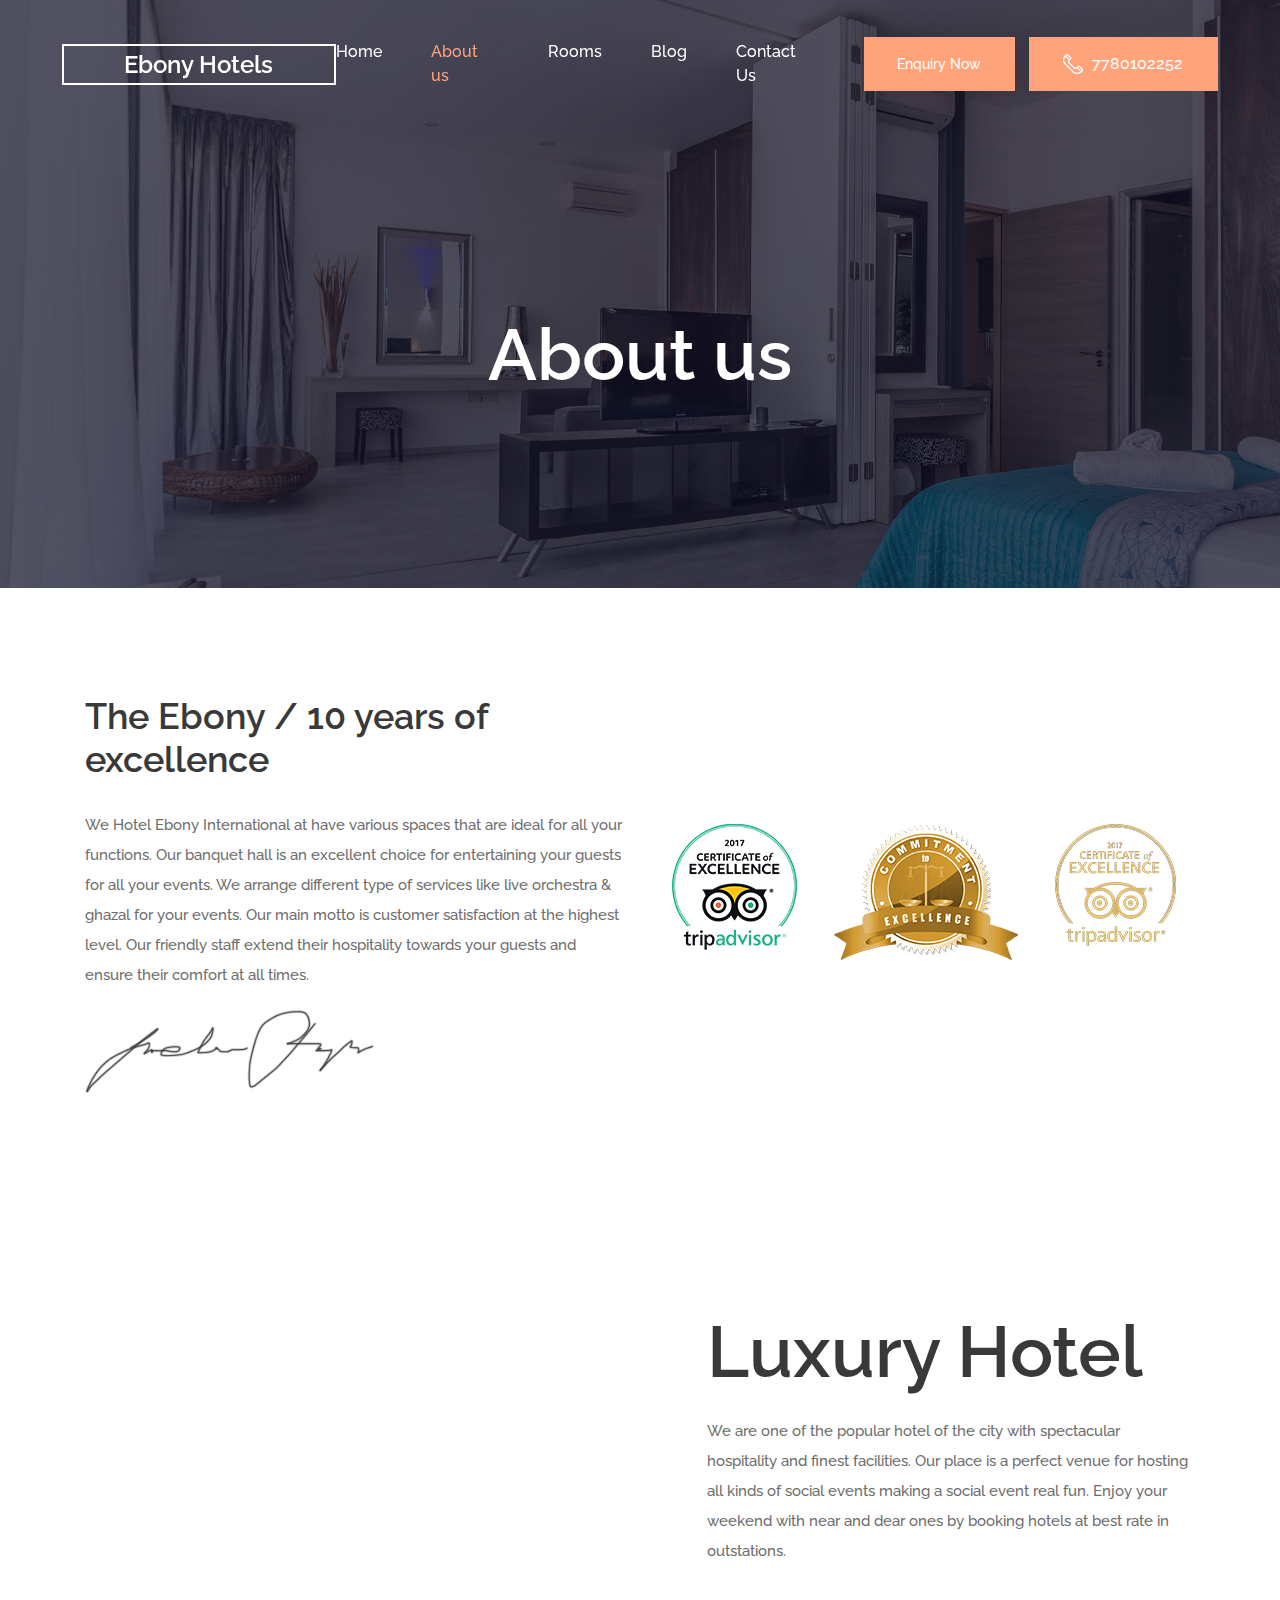
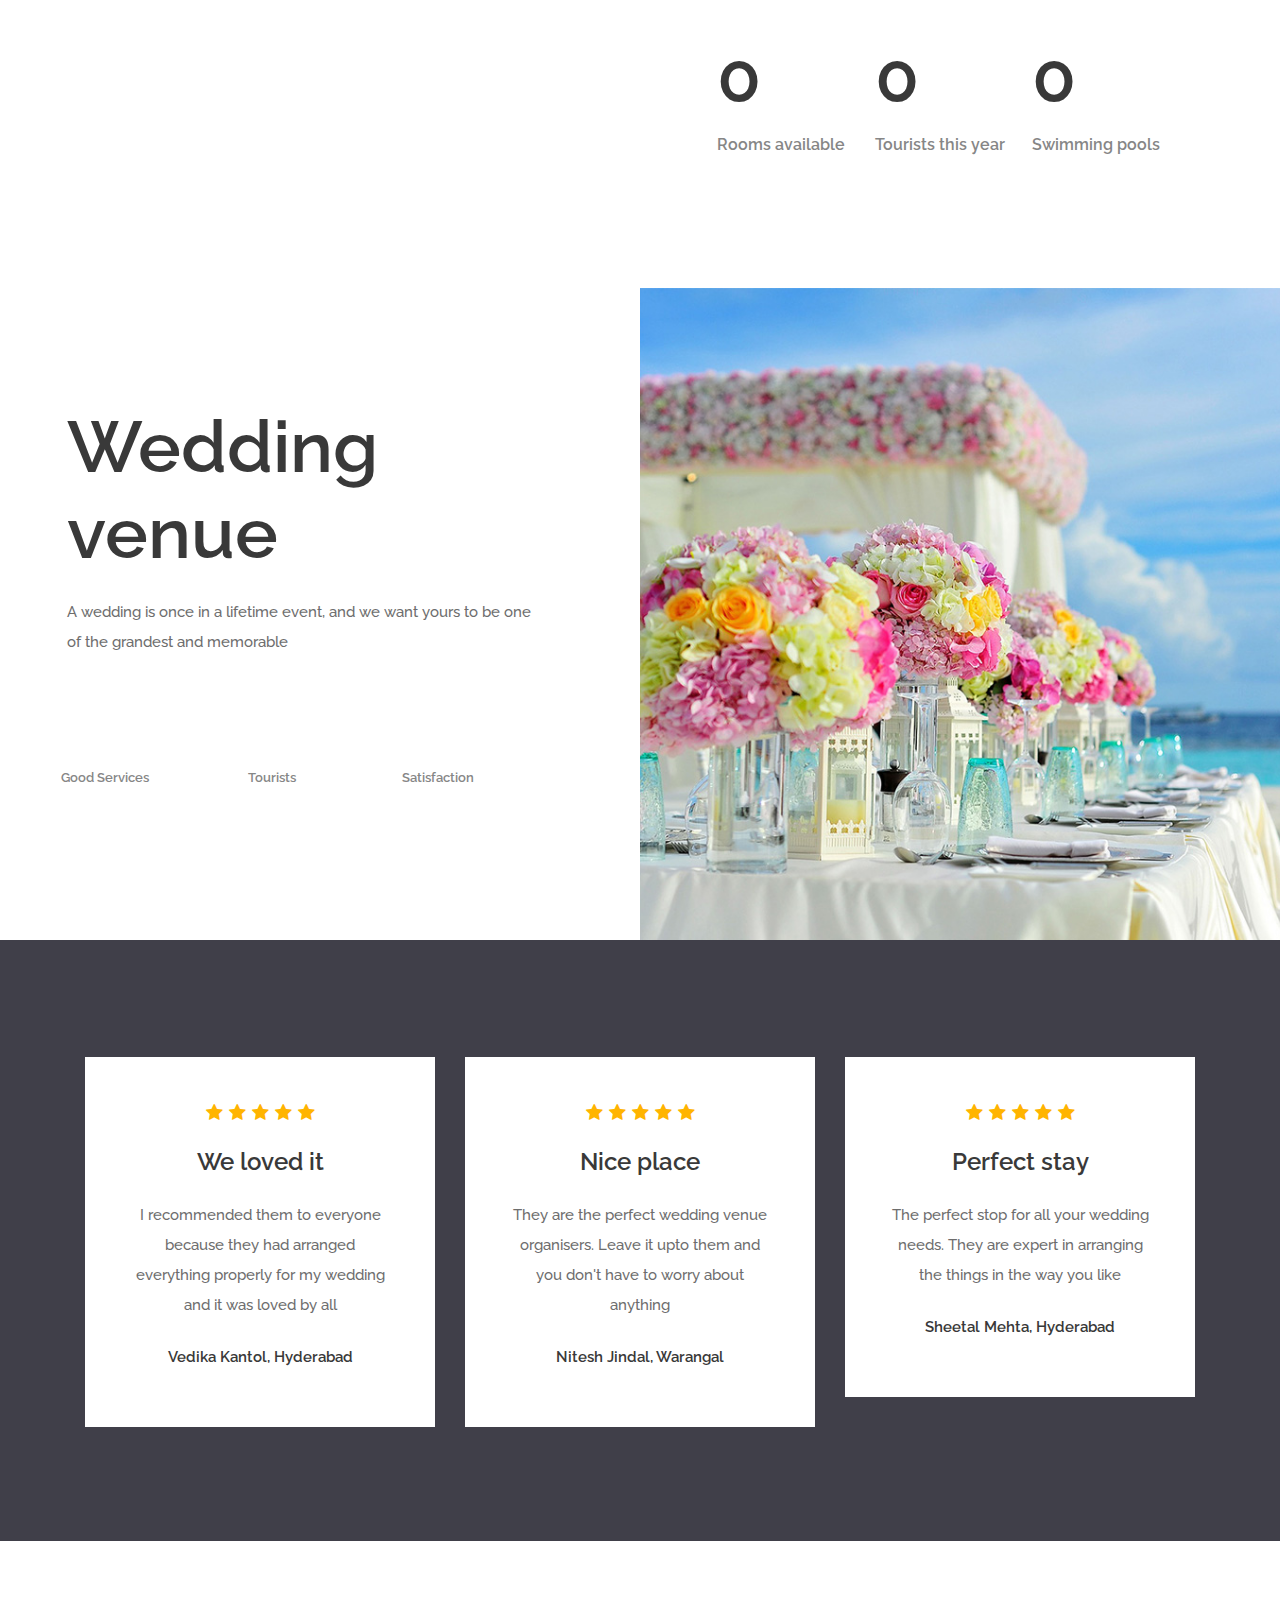
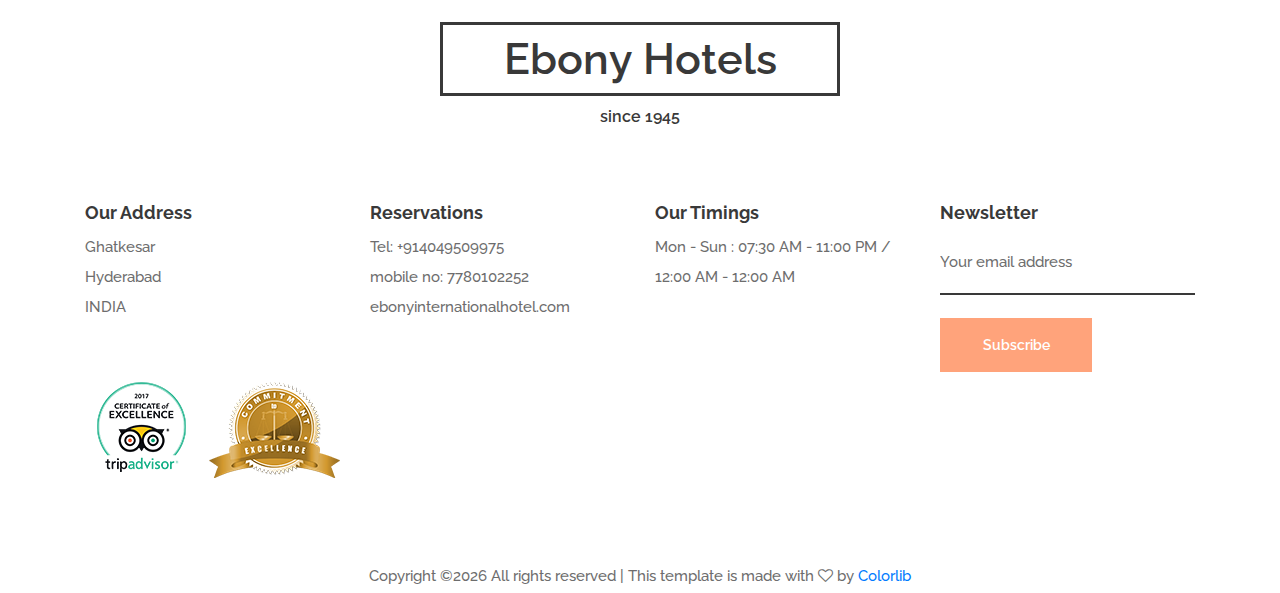
==== about.html @ 1e9c9a89 "updated" ====
<!DOCTYPE html>
<html lang="en">
<head>
<title>About us</title>
<meta charset="utf-8">
<meta http-equiv="X-UA-Compatible" content="IE=edge">
<meta name="description" content="The River template project">
<meta name="viewport" content="width=device-width, initial-scale=1">
<link rel="stylesheet" type="text/css" href="styles/bootstrap-4.1.2/bootstrap.min.css">
<link href="plugins/font-awesome-4.7.0/css/font-awesome.min.css" rel="stylesheet" type="text/css">
<link rel="stylesheet" type="text/css" href="plugins/OwlCarousel2-2.3.4/owl.carousel.css">
<link rel="stylesheet" type="text/css" href="plugins/OwlCarousel2-2.3.4/owl.theme.default.css">
<link rel="stylesheet" type="text/css" href="plugins/OwlCarousel2-2.3.4/animate.css">
<link href="plugins/jquery-datepicker/jquery-ui.css" rel="stylesheet" type="text/css">
<link rel="stylesheet" type="text/css" href="styles/about.css">
<link rel="stylesheet" type="text/css" href="styles/about_responsive.css">
</head>
<body>

<div class="super_container">
	
	<!-- Header -->

	<header class="header">
		<div class="header_content d-flex flex-row align-items-center justify-content-start">
			<div class="logo"><a href="index.html">Ebony Hotels</a></div>
			<div class="ml-auto d-flex flex-row align-items-center justify-content-start">
				<nav class="main_nav">
					<ul class="d-flex flex-row align-items-start justify-content-start">
						<li><a href="index.html">Home</a></li>
						<li class="active"><a href="about.html">About us</a></li>
						<li><a href="rooms.html">Rooms</a></li>
						<li><a href="blog.html">Blog</a></li>
						<li><a href="contact.html">Contact Us</a></li>
					</ul>
				</nav>
				<div class="book_button"><a href="booking.html">Enquiry Now</a></div>
				<div class="header_phone d-flex flex-row align-items-center justify-content-center">
					<img src="images/phone.png" alt="">
					<span>7780102252</span>
				</div>

				<!-- Hamburger Menu -->
				<div class="hamburger"><i class="fa fa-bars" aria-hidden="true"></i></div>
			</div>
		</div>
	</header>

	<!-- Menu -->

	<div class="menu trans_400 d-flex flex-column align-items-end justify-content-start">
		<div class="menu_close"><i class="fa fa-times" aria-hidden="true"></i></div>
		<div class="menu_content">
			<nav class="menu_nav text-right">
				<ul>
					<li><a href="index.html">Home</a></li>
					<li><a href="about.html">About us</a></li>
					<li><a href="rooms.html">Rooms</a></li>
					<li><a href="blog.html">Blog</a></li>
					<li><a href="contact.html">Contact Us</a></li>
				</ul>
			</nav>
		</div>
		<div class="menu_extra">
			<div class="menu_book text-right"><a href="#">Book online</a></div>
			<div class="menu_phone d-flex flex-row align-items-center justify-content-center">
				<img src="images/phone-2.png" alt="">
				<span>0183-12345678</span>
			</div>
		</div>
	</div>

	<!-- Home -->

	<div class="home">
		<div class="background_image" style="background-image:url(images/about.jpg)"></div>
		<div class="home_container">
			<div class="container">
				<div class="row">
					<div class="col">
						<div class="home_content text-center">
							<div class="home_title">About us</div>
							<!--<div class="booking_form_container">
								<form action="#" class="booking_form" id="booking_form">
									<div class="d-flex flex-xl-row flex-column align-items-start justify-content-start">
										<div class="booking_input_container d-flex flex-row align-items-start justify-content-start flex-wrap">
											<div><input type="text" class="datepicker booking_input booking_input_a booking_in" placeholder="Check in" required="required"></div>
											<div><input type="text" class="datepicker booking_input booking_input_a booking_out" placeholder="Check out" required="required"></div>
											<div><input type="number" class="booking_input booking_input_b" placeholder="Children" required="required"></div>
											<div><input type="number" class="booking_input booking_input_b" placeholder="Room" required="required"></div>
										</div>
										<div><button class="booking_button trans_200">Book Now</button></div>
									</div>
								</form>
							</div>-->
						</div>
					</div>
				</div>
			</div>
		</div>
	</div>

	<!-- About -->

	<div class="about">
		<div class="container">
			<div class="row">
				<div class="col-lg-6">
					<div class="about_title"><h2>The Ebony / 10 years of excellence</h2></div>
				</div>
			</div>
			<div class="row about_row">
				
				<!-- About Content -->
				<div class="col-lg-6">
					<div class="about_content">
						<div class="about_text">
							<p>We Hotel Ebony International at have various spaces that are ideal for all your functions. Our banquet hall is an excellent choice for entertaining your guests for all your events. We arrange different type of services like live orchestra & ghazal for your events. Our main motto is customer satisfaction at the highest level. Our friendly staff extend their hospitality towards your guests and ensure their comfort at all times.</p>
						</div>
						<div class="about_sig"><img src="images/sig.png" alt=""></div>
					</div>
				</div>

				<!-- About Images -->
				<div class="col-lg-6">
					<div class="about_images d-flex flex-row align-items-start justify-content-between flex-wrap">
						<img src="images/about_1.png" alt="">
						<img src="images/about_2.png" alt="">
						<img src="images/about_3.png" alt="">
					</div>
				</div>
			</div>
		</div>
	</div>

	<!-- Split Section Right -->

	<div class="split_section_right container_custom">
		<div class="container">
			<div class="row row-xl-eq-height">
				
				<div class="col-xl-6 order-xl-1 order-2">
					<div class="split_section_image">
						<div class="background_image" style="background-image:url(https://image1.jdomni.in/library/3E/E8/3C/DDFBC737850CDA3BA38DF06642_1496265363748_cropped_450X450.jpeg)"></div>
					</div>
				</div>

				<div class="col-xl-6 order-xl-2 order-1">
					<div class="split_section_right_content">
						<div class="split_section_title"><h1>Luxury Hotel</h1></div>
						<div class="split_section_text">
							<p>We are one of the popular hotel of the city with spectacular hospitality and finest facilities. Our place is a perfect venue for hosting all kinds of social events making a social event real fun. Enjoy your weekend with near and dear ones by booking hotels at best rate in outstations.</p>
						</div>

						<!-- Milestones -->
						<div class="milestones_container d-flex flex-row align-items-start justify-content-start flex-wrap">
								
							<!-- Milestone -->
							<div class="milestone d-flex flex-row align-items-start justify-content-start">
								<div class="milestone_content">
									<div class="milestone_counter" data-end-value="45">0</div>
									<div class="milestone_title">Rooms available</div>
								</div>
							</div>

							<!-- Milestone -->
							<div class="milestone d-flex flex-row align-items-start justify-content-start">
								<div class="milestone_content">
									<div class="milestone_counter" data-end-value="21" data-sign-after="K">0</div>
									<div class="milestone_title">Tourists this year</div>
								</div>
							</div>

							<!-- Milestone -->
							<div class="milestone d-flex flex-row align-items-start justify-content-start">
								<div class="milestone_content">
									<div class="milestone_counter" data-end-value="2">0</div>
									<div class="milestone_title">Swimming pools</div>
								</div>
							</div>

						</div>
					</div>
				</div>

			</div>
		</div>
	</div>

	<!-- Split Section Left -->

	<div class="split_section_left container_custom">
		<div class="container">
			<div class="row">
				<div class="col-xl-6">
					<div class="split_section_left_content">
						<div class="split_section_title"><h1>Wedding venue</h1></div>
						<div class="split_section_text">
							<p>A wedding is once in a lifetime event, and we want yours to be one of the grandest and memorable</p>
						</div>

						<!-- Loaders -->
						<div class="loaders_container d-flex flex-row align-items-start justify-content-start flex-wrap">
							
							<!-- Loader -->
							<div class="loader_container text-center">
								<div class="loader text-center" data-perc="0.9">
									<div class="loader_content">
										<div class="loader_title">Good Services</div>
									</div>
								</div>
							</div>

							<!-- Loader -->
							<div class="loader_container text-center">
								<div class="loader text-center" data-perc="0.8">
									<div class="loader_content">
										<div class="loader_title">Tourists</div>
									</div>
								</div>
							</div>

							<!-- Loader -->
							<div class="loader_container text-center">
								<div class="loader text-center" data-perc="1.0">
									<div class="loader_content">
										<div class="loader_title">Satisfaction</div>
									</div>
								</div>
							</div>

						</div>
					</div>
				</div>

				<!-- Loaders Image -->
				<div class="col-xl-6">
					<div class="split_section_image split_section_left_image">
						<div class="background_image" style="background-image:url(images/loaders.jpg)"></div>
					</div>
				</div>

			</div>
		</div>
	</div>

	<!-- Testimonials -->

	<div class="testimonials">
		<div class="parallax_background parallax-window" data-parallax="scroll" data-image-src="images/testimonials.jpg" data-speed="0.8"></div>
		<div class="testimonials_overlay"></div>
		<div class="container">
			<div class="row">
				<div class="col">
					<div class="testimonials_slider_container">

						<!-- Testimonials Slider -->
						<div class="owl-carousel owl-theme test_slider">
							
							<!-- Slide -->
							<div  class="test_slider_item text-center">
								<div class="rating rating_5 d-flex flex-row align-items-start justify-content-center"><i></i><i></i><i></i><i></i><i></i></div>
								<div class="testimonial_title"><a href="#">We loved it</a></div>
								<div class="testimonial_text">
									<p>I recommended them to everyone because they had arranged everything properly for my wedding and it was loved by all</p>
								</div>
								<!-- <div class="testimonial_image"><img src="images/user_1.jpg" alt=""></div> -->
								<div class="testimonial_author"><a href="#">Vedika Kantol</a>, Hyderabad</div>
							</div>

							<!-- Slide -->
							<div  class="test_slider_item text-center">
								<div class="rating rating_5 d-flex flex-row align-items-start justify-content-center"><i></i><i></i><i></i><i></i><i></i></div>
								<div class="testimonial_title"><a href="#">Nice place</a></div>
								<div class="testimonial_text">
									<p>They are the perfect wedding venue organisers. Leave it upto them and you don't have to worry about anything </p>
								</div>
								<!-- <div class="testimonial_image"><img src="images/user_2.jpg" alt=""></div> -->
								<div class="testimonial_author"><a href="#">Nitesh Jindal</a>, Warangal</div>
							</div>

							<!-- Slide -->
							<div  class="test_slider_item text-center">
								<div class="rating rating_5 d-flex flex-row align-items-start justify-content-center"><i></i><i></i><i></i><i></i><i></i></div>
								<div class="testimonial_title"><a href="#">Perfect stay</a></div>
								<div class="testimonial_text">
									<p>The perfect stop for all your wedding needs. They are expert in arranging the things in the way you like</p>
								</div>
								<!-- <div class="testimonial_image"><img src="images/user_3.jpg" alt=""></div> -->
								<div class="testimonial_author"><a href="#">Sheetal Mehta</a>, Hyderabad</div>
							</div>

						</div>
					</div>
				</div>
			</div>
		</div>
	</div>

	<!-- Footer -->

	<footer class="footer">
		<div class="footer_content">
			<div class="container">
				<div class="row">
					<div class="col">
						<div class="footer_logo_container text-center">
							<div class="footer_logo">
								<a href="#"></a>
								<div>Ebony Hotels</div>
								<div>since 1945</div>
							</div>
						</div>
					</div>
				</div>
				<div class="row footer_row">
					
					<!-- Address -->
					<div class="col-lg-3">
						<div class="footer_title">Our Address</div>
						<div class="footer_list">
							<ul>
								<li>Ghatkesar</li>
								<li>Hyderabad</li>
								<li>INDIA</li>
							</ul>
						</div>
					</div>

					<!-- Reservations -->
					<div class="col-lg-3">
						<div class="footer_title">Reservations</div>
						<div class="footer_list">
							<ul>
								<li>Tel: +914049509975</li>
								<li>mobile no: 7780102252</li>
								<li>ebonyinternationalhotel.com</li>
							</ul>
						</div>
					</div>

					<div class="col-lg-3">
						<div class="footer_title">Our Timings</div>
						<div class="footer_list">
							<ul>
								<li>Mon - Sun : 07:30 AM - 11:00 PM / 12:00 AM - 12:00 AM</li>
								
							</ul>
						</div>
					</div>

					<!-- Newsletter -->
					<div class="col-lg-3">
						<div class="footer_title">Newsletter</div>
						<div class="newsletter_container">
							<form action="#" class="newsletter_form" id="newsletter_form">
								<input type="email" class="newsletter_input" placeholder="Your email address" required="required">
								<button class="newsletter_button">Subscribe</button>
							</form>
						</div>
					</div>

					<!-- Footer images -->
					<div class="col-lg-3">
						<div class="certificates d-flex flex-row align-items-start justify-content-lg-between justify-content-start flex-lg-nowrap flex-wrap">
							<div class="cert"><img src="images/cert_1.png" alt=""></div>
							<div class="cert"><img src="images/cert_2.png" alt=""></div>
						</div>
					</div>
				</div>
			</div>
		</div>
		<div class="copyright">
<!-- Link back to Colorlib can't be removed. Template is licensed under CC BY 3.0. -->
Copyright &copy;<script>document.write(new Date().getFullYear());</script> All rights reserved | This template is made with <i class="fa fa-heart-o" aria-hidden="true"></i> by <a href="https://colorlib.com" target="_blank">Colorlib</a>
<!-- Link back to Colorlib can't be removed. Template is licensed under CC BY 3.0. -->
</div>
	</footer>
</div>

<script src="js/jquery-3.3.1.min.js"></script>
<script src="styles/bootstrap-4.1.2/popper.js"></script>
<script src="styles/bootstrap-4.1.2/bootstrap.min.js"></script>
<script src="plugins/greensock/TweenMax.min.js"></script>
<script src="plugins/greensock/TimelineMax.min.js"></script>
<script src="plugins/scrollmagic/ScrollMagic.min.js"></script>
<script src="plugins/greensock/animation.gsap.min.js"></script>
<script src="plugins/greensock/ScrollToPlugin.min.js"></script>
<script src="plugins/OwlCarousel2-2.3.4/owl.carousel.js"></script>
<script src="plugins/easing/easing.js"></script>
<script src="plugins/progressbar/progressbar.min.js"></script>
<script src="plugins/parallax-js-master/parallax.min.js"></script>
<script src="plugins/jquery-datepicker/jquery-ui.js"></script>
<script src="js/about.js"></script>
</body>
</html>
---- styles/about.css ----
@charset "utf-8";
/* CSS Document */

/******************************

[Table of Contents]

1. Fonts
2. Body and some general stuff
3. Header
4. Menu
5. Home
6. About
7. Split Section Right
8. Split Section Left
9. Testimonials
10. Footer


******************************/

/***********
1. Fonts
***********/

@import url('https://fonts.googleapis.com/css?family=Raleway:300,400,500,600,700,800,900');

/*********************************
2. Body and some general stuff
*********************************/

*
{
	margin: 0;
	padding: 0;
	-webkit-font-smoothing: antialiased;
	-webkit-text-shadow: rgba(0,0,0,.01) 0 0 1px;
	text-shadow: rgba(0,0,0,.01) 0 0 1px;
}
body
{
	font-family: 'Raleway', sans-serif;
	font-size: 14px;
	font-weight: 400;
	background: #FFFFFF;
	color: #a5a5a5;
}
div
{
	display: block;
	position: relative;
	-webkit-box-sizing: border-box;
    -moz-box-sizing: border-box;
    box-sizing: border-box;
}
ul
{
	list-style: none;
	margin-bottom: 0px;
}
p
{
	font-family: 'Raleway', sans-serif;
	font-size: 15px;
	line-height: 2;
	font-weight: 500;
	color: #6d6d6d;
	-webkit-font-smoothing: antialiased;
	-webkit-text-shadow: rgba(0,0,0,.01) 0 0 1px;
	text-shadow: rgba(0,0,0,.01) 0 0 1px;
}
p a
{
	display: inline;
	position: relative;
	color: inherit;
	border-bottom: solid 1px #ffa07f;
	-webkit-transition: all 200ms ease;
	-moz-transition: all 200ms ease;
	-ms-transition: all 200ms ease;
	-o-transition: all 200ms ease;
	transition: all 200ms ease;
}
p:last-of-type
{
	margin-bottom: 0;
}
a
{
	-webkit-transition: all 200ms ease;
	-moz-transition: all 200ms ease;
	-ms-transition: all 200ms ease;
	-o-transition: all 200ms ease;
	transition: all 200ms ease;
}
a, a:hover, a:visited, a:active, a:link
{
	text-decoration: none;
	-webkit-font-smoothing: antialiased;
	-webkit-text-shadow: rgba(0,0,0,.01) 0 0 1px;
	text-shadow: rgba(0,0,0,.01) 0 0 1px;
}
p a:active
{
	position: relative;
	color: #FF6347;
}
p a:hover
{
	color: #FFFFFF;
	background: #ffa07f;
}
p a:hover::after
{
	opacity: 0.2;
}
::selection
{
	background: rgba(255,163,123,1);
	color: #ffffff;
}
p::selection
{
	
}
h1{font-size: 48px;}
h2{font-size: 36px;}
h3{font-size: 24px;}
h4{font-size: 18px;}
h5{font-size: 14px;}
h1, h2, h3, h4, h5, h6
{
	font-family: 'Raleway', sans-serif;
	-webkit-font-smoothing: antialiased;
	-webkit-text-shadow: rgba(0,0,0,.01) 0 0 1px;
	text-shadow: rgba(0,0,0,.01) 0 0 1px;
	line-height: 1.2;
	color: #393939;
	font-weight: 600;
}
h1::selection, 
h2::selection, 
h3::selection, 
h4::selection, 
h5::selection, 
h6::selection
{
	
}
img
{
	max-width: 100%;
}
button:active
{
	outline: none;
}
.form-control
{
	color: #db5246;
}
section
{
	display: block;
	position: relative;
	box-sizing: border-box;
}
.clear
{
	clear: both;
}
.clearfix::before, .clearfix::after
{
	content: "";
	display: table;
}
.clearfix::after
{
	clear: both;
}
.clearfix
{
	zoom: 1;
}
.float_left
{
	float: left;
}
.float_right
{
	float: right;
}
.trans_200
{
	-webkit-transition: all 200ms ease;
	-moz-transition: all 200ms ease;
	-ms-transition: all 200ms ease;
	-o-transition: all 200ms ease;
	transition: all 200ms ease;
}
.trans_300
{
	-webkit-transition: all 300ms ease;
	-moz-transition: all 300ms ease;
	-ms-transition: all 300ms ease;
	-o-transition: all 300ms ease;
	transition: all 300ms ease;
}
.trans_400
{
	-webkit-transition: all 400ms ease;
	-moz-transition: all 400ms ease;
	-ms-transition: all 400ms ease;
	-o-transition: all 400ms ease;
	transition: all 400ms ease;
}
.trans_500
{
	-webkit-transition: all 500ms ease;
	-moz-transition: all 500ms ease;
	-ms-transition: all 500ms ease;
	-o-transition: all 500ms ease;
	transition: all 500ms ease;
}
.fill_height
{
	height: 100%;
}
.super_container
{
	width: 100%;
	overflow: hidden;
}
.prlx_parent
{
	overflow: hidden;
}
.prlx
{
	height: 130% !important;
}
.parallax-window
{
    min-height: 400px;
    background: transparent;
}
.parallax_background
{
	position: absolute;
	top: 0;
	left: 0;
	width: 100%;
	height: 100%;
}
.background_image
{
	position: absolute;
	top: 0;
	left: 0;
	width: 100%;
	height: 100%;
	background-repeat: no-repeat;
	background-size: cover;
	background-position: center center;
}
.nopadding
{
	padding: 0px !important;
}
.owl-carousel,
.owl-carousel .owl-stage-outer,
.owl-carousel .owl-stage,
.owl-carousel .owl-item
{
	height: 100%;
}
.slide
{
	height: 100%;
}
.container_custom .container
{
	padding-left: 0;
	padding-right: 0;
	max-width: 100%;
}
.container_custom .container .row
{
	margin-left: 0;
	margin-right: 0;
}
.container_custom .container .row > div[class^='col']
{
	padding-left: 0;
	padding-right: 0;
}

/*********************************
3. Header
*********************************/

.header
{
	position: fixed;
	top: 0;
	left: 0;
	width: 100%;
	background: transparent;
	z-index: 100;
}
.header::before
{
	position: absolute;
	top: 0;
	left: 0;
	width: 100%;
	height: 0%;
	background: rgba(0,0,0,0.7);
	content: '';
	-webkit-transition: all 400ms ease;
	-moz-transition: all 400ms ease;
	-ms-transition: all 400ms ease;
	-o-transition: all 400ms ease;
	transition: all 400ms ease;
}
.header.scrolled::before
{
	height: 100%;
}
.header_content
{
	width: 100%;
	height: 128px;
	padding-left: 62px;
	padding-right: 62px;
	-webkit-transition: all 400ms ease;
	-moz-transition: all 400ms ease;
	-ms-transition: all 400ms ease;
	-o-transition: all 400ms ease;
	transition: all 400ms ease;
}
.header.scrolled .header_content
{
	height: 90px;
}
.logo
{
	width: 275px;
	height: 41px;
	border: solid 2px #ffffff;
	text-align: center;
}
.logo a
{
	display: block;
	font-size: 24px;
	font-weight: 600;
	color: #ffffff;
	line-height: 37px;
}
.main_nav ul li:not(:last-of-type)
{
	margin-right: 49px;
}
.main_nav ul li a
{
	font-size: 16px;
	font-weight: 500;
	color: #ffffff;
}
.main_nav ul li a:hover,
.main_nav ul li.active a
{
	color: #ffa37b;
}
.book_button
{
	width: 152px;
	height: 54px;
	background: #ffa37b;
	margin-left: 45px;
	text-align: center;
	-webkit-transition: all 200ms ease;
	-moz-transition: all 200ms ease;
	-ms-transition: all 200ms ease;
	-o-transition: all 200ms ease;
	transition: all 200ms ease;
}
.book_button:hover
{
	background: rgba(255,255,255,0.2);
}
.book_button:hover a
{
	color: #ffa37b;
}
.book_button a
{
	display: block;
	width: 100%;
	height: 100%;
	line-height: 54px;
	font-size: 14px;
	font-weight: 500;
	color: #ffffff;
}
.header_phone
{
	width: 190px;
	height: 54px;
	background: #ffa37b;
	margin-left: 14px;
}
.header_phone span
{
	font-size: 16px;
	font-weight: 500;
	color: #ffffff;
	margin-left: 9px;
}
.header_phone span::selection
{
	background: #ffffff;
	color: #ffa37b;
}
.hamburger
{
	display: none;
	margin-left: 25px;
	cursor: pointer;
}
.hamburger i
{
	font-size: 24px;
	color: #ffffff;
	-webkit-transition: all 200ms ease;
	-moz-transition: all 200ms ease;
	-ms-transition: all 200ms ease;
	-o-transition: all 200ms ease;
	transition: all 200ms ease;
}
.hamburger:hover i
{
	color: #ffa37b;
}

/*********************************
4. Menu
*********************************/

.menu
{
	position: fixed;
	top: 0;
	left: 0;
	width: 100vw;
	height: 100vh;
	z-index: 101;
	background: rgba(255,255,255,0.93);
	visibility: hidden;
	opacity: 0;
}
.menu.active
{
	visibility: visible;
	opacity: 1;
}
.menu_content
{
	padding-right: 30px;
	padding-top: 170px;
}
.menu_close
{
	position: absolute;
	top: 50px;
	right: 30px;
	cursor: pointer;
	z-index: 1;
}
.menu_close i
{
	font-size: 24px;
	color: #121212;
}
.menu_close:hover i
{
	color: #ffa37b;
}
.menu_nav ul li:not(:last-of-type)
{
	margin-bottom: 5px;
}
.menu_nav ul li a
{
	font-weight: 700;
	font-size: 36px;
	color: #121212;
	line-height: 1.2;
}
.menu_nav ul li a:hover
{
	color: #ffa37b;
}
.menu_nav ul li a span
{
	color: #690772;
}
.menu_extra
{
	position: absolute;
	right: 30px;
	bottom: 30px;
}
.menu_book
{
	display: none;
	margin-top: 50px;
}
.menu_book a
{
	display: inline-block;
	position: relative;
	font-size: 14px;
	font-weight: 500;
	color: rgba(0,0,0,0.5);
}
.menu_book a::after
{
	display: block;
	position: absolute;
	bottom: 1px;
	left: 0;
	width: 100%;
	height: 1px;
	background: rgba(0,0,0,0.62);
	content: '';
	-webkit-transition: all 200ms ease;
	-moz-transition: all 200ms ease;
	-ms-transition: all 200ms ease;
	-o-transition: all 200ms ease;
	transition: all 200ms ease;
}
.menu_book a:hover
{
	color: #ffa37b;
}
.menu_book a:hover::after
{
	background: #ffa37b;
}
.menu_phone
{
	margin-top: 10px;
}
.menu_phone span
{
	font-size: 16px;
	font-weight: 500;
	color: rgba(0,0,0,0.5);
	margin-left: 9px;
}

/*********************************
5. Home
*********************************/

.home
{
	width: 100%;
	height: 588px;
	background: #0f0e24;
}
.home .background_image
{
	opacity: 0.28;
}
.home_container
{
	position: absolute;
	top: 60.3%;
	-webkit-transform: translateY(-50%);
	-moz-transform: translateY(-50%);
	-ms-transform: translateY(-50%);
	-o-transform: translateY(-50%);
	transform: translateY(-50%);
	left: 0;
	width: 100%;
}
.home_content
{

}
.home_title
{
	font-size: 72px;
	font-weight: 600;
	color: #ffffff;
	line-height: 1.2;
}
.booking_form_container
{
	width: 100%;
	margin-top: 34px;
	padding-left: 78px;
	padding-right: 88px;
}
.booking_form
{
	display: block;
	width: 100%;
}
.booking_input
{
	width: 100%;
	height: 54px;
	background: rgba(255,255,255,0.2);
	border: solid 2px #ffffff;
	padding-left: 27px;
	font-size: 14px;
	font-weight: 500;
	color: #ffffff;
	outline: none;
}
.booking_input_container
{
	width: 100%;
}
.booking_input_container > div
{
	padding-right: 10px;
}
.booking_input_container > div:first-child,
.booking_input_container > div:nth-child(2)
{
	width: 32.60869565217391%;
}
.booking_input_container > div:nth-child(3),
.booking_input_container > div:nth-child(4)
{
	width: 17.39130434782609%;
}
.booking_input_a
{
	
}
.booking_input_b
{
	-webkit-appearance: none;
	-moz-appearance: none;
	-ms-appearance: none;
	-o-appearance: none;
	appearance: none;
}
input[type=number]::-webkit-inner-spin-button, 
input[type=number]::-webkit-outer-spin-button
{ 
	-webkit-appearance: none;
	-moz-appearance: none;
	-ms-appearance: none;
	-o-appearance: none;
	appearance: none;
}
.booking_input::-webkit-input-placeholder
{
	font-size: 14px !important;
	font-weight: 500 !important;
	color: #FFFFFF !important;
}
.booking_input:-moz-placeholder
{
	font-size: 14px !important;
	font-weight: 500 !important;
	color: #FFFFFF !important;
}
.booking_input::-moz-placeholder
{
	font-size: 14px !important;
	font-weight: 500 !important;
	color: #FFFFFF !important;
} 
.booking_input:-ms-input-placeholder
{ 
	font-size: 14px !important;
	font-weight: 500 !important;
	color: #FFFFFF !important;
}
.booking_input::input-placeholder
{
	font-size: 14px !important;
	font-weight: 500 !important;
	color: #FFFFFF !important;
}
.booking_button
{
	width: 152px;
	height: 54px;
	background: #ffa37b;
	font-size: 14px;
	font-weight: 500;
	color: #ffffff;
	border: none;
	outline: none;
	cursor: pointer;
}
.booking_button:hover
{
	background: rgba(255,255,255,0.2);
}

/*********************************
6. About
*********************************/

.about
{
	background: #ffffff;
	padding-top: 107px;
	padding-bottom: 104px;
}
.about_title
{
	max-width: 585px;
}
.about_row
{
	margin-top: 21px;
}
.about_images
{
	height: 100%;
	padding-left: 17px;
	padding-right: 19px;
	padding-top: 14px;
}
.about_sig
{
	margin-top: 20px;
}

/*********************************
7. Split Section Right
*********************************/

.split_section_right
{
	background: #ffffff;
}
.split_section_right_content
{
	padding-top: 112px;
	padding-left: 67px;
	padding-bottom: 77px;
	padding-right: 130px;
}
.split_section_title h1
{
	font-size: 72px;
}
.split_section_text
{
	margin-top: 20px;
}
.milestones_container
{
	margin-top: 84px;
	padding-right: 50px;
	padding-left: 10px;
}
.milestone
{
	width: calc(100% / 3);
	margin-bottom: 60px;
}
.milestone_counter
{
	font-size: 72px;
	color: #393939;
	font-weight: 600;
	line-height: 0.75;
}
.milestone_title
{
	font-size: 16px;
	color: #868686;
	font-weight: 600;
	line-height: 0.75;
	margin-top: 35px;
}
.split_section_image
{
	height: 100%;
}

/*********************************
8. Split Section Left
*********************************/

.split_section_left
{
	background: #ffffff;
}
.split_section_left_content
{
	padding-left: 104px;
	padding-top: 116px;
	padding-right: 95px;
	padding-bottom: 120px;
}
.loaders_container
{
	margin-top: 43px;
	margin-left: -22px;
}
.loader_container
{
	width: calc(100% / 3);
	height: 155px;
}
.loader
{
	width: 155px;
	height: 155px;
	background: transparent;
}
.loader_content
{
	position: absolute;
	left: 50%;
	bottom: 48px;
	-webkit-transform: translateX(-50%);
	-moz-transform: translateX(-50%);
	-ms-transform: translateX(-50%);
	-o-transform: translateX(-50%);
	transform: translateX(-50%);
	font-size: 18px;
	font-weight: 500;
	color: #232323;
	white-space: nowrap;
	text-align: center;
}
.loader_title
{
	font-size: 14px;
	font-weight: 600;
	color: #868686;
	line-height: 0.75;
	white-space: nowrap;
}
.progressbar-text
{
	top: calc(40% + 1px) !important;
	font-size: 48px !important;
	font-weight: 600 !important;
	color: #393939 !important;
	line-height: 0.75 !important;
}

/*********************************
9. Testimonials
*********************************/

.testimonials
{
	padding-top: 117px;
	padding-bottom: 114px;
}
.testimonials_overlay
{
	position: absolute;
	top: 0;
	left: 0;
	width: 100%;
	height: 100%;
	background: rgba(13,11,24,0.79);
	pointer-events: none;
}
.test_slider_item
{
	background: #ffffff;
	padding-top: 43px;
	padding-bottom: 58px;
	padding-left: 45px;
	padding-right: 45px;
}
.rating i::before
{
	font-family: 'FontAwesome';
	content: "\f005";
	font-style: normal;
	font-size: 18px;
	color: rgba(0,0,0,0.2);
}
.rating i:not(:last-of-type)
{
	margin-right: 6px;
}
.rating_1 i:first-child::before{color: #ffb400;}
.rating_2 i:first-child::before{color: #ffb400;}
.rating_2 i:nth-child(2)::before{color: #ffb400;}
.rating_3 i:first-child::before{color: #ffb400;}
.rating_3 i:nth-child(2)::before{color: #ffb400;}
.rating_3 i:nth-child(3)::before{color: #ffb400;}
.rating_4 i:first-child::before{color: #ffb400;}
.rating_4 i:nth-child(2)::before{color: #ffb400;}
.rating_4 i:nth-child(3)::before{color: #ffb400;}
.rating_4 i:nth-child(4)::before{color: #ffb400;}
.rating_5 i:first-child::before{color: #ffb400;}
.rating_5 i:nth-child(2)::before{color: #ffb400;}
.rating_5 i:nth-child(3)::before{color: #ffb400;}
.rating_5 i:nth-child(4)::before{color: #ffb400;}
.rating_5 i:nth-child(5)::before{color: #ffb400;}
.testimonial_title
{
	margin-top: 21px;
}
.testimonial_title a
{
	font-size: 24px;
	font-weight: 600;
	color: #393939;
	line-height: 1.2;
}
.testimonial_title a:hover
{
	color: #ffa37b;
}
.testimonial_text
{
	margin-top: 24px;
}
.testimonial_image
{
	width: 106px;
	height: 106px;
	border-radius: 50%;
	overflow: hidden;
	margin-left: auto;
	margin-right: auto;
	margin-top: 12px;
}
.testimonial_author
{
	margin-top: 26px;
	font-size: 15px;
	font-weight: 600;
	color: #393939;
}
.testimonial_author a
{
	font-size: 15px;
	font-weight: 600;
	color: #393939;
}
.testimonial_author a:hover
{
	color: #ffa37b;
}

/*********************************
10. Footer
*********************************/

.footer
{
	background: #ffffff;
	padding-top: 81px;
}
.footer_content
{
	padding-bottom: 52px;
}
.footer_logo
{
	display: inline-block;
	text-align: center;
	margin-left: auto;
	margin-right: auto;
}
.footer_logo > div:first-of-type
{
	width: 400px;
	height: 74px;
	border: solid 3px #393939;
	font-size: 43.32px;
	font-weight: 600;
	color: #393939;
	line-height: 68px;
}
.footer_logo > div:last-of-type
{
	font-size: 16px;
	font-weight: 600;
	color: #393939;
	line-height: 0.75;
	margin-top: 15px;
}
.footer_logo a
{
	display: block;
	position: absolute;
	top: 0;
	left: 0;
	width: 100%;
	height: 100%;
	z-index: 1;
}
.footer_row
{
	margin-top: 74px;
}
.footer_title
{
	font-size: 18px;
	font-weight: 700;
	color: #393939;
	line-height: 1.2;
}
.footer_list
{
	margin-top: 9px;
}
.footer_list ul li
{
	font-size: 15px;
	font-weight: 500;
	color: #6d6d6d;
	line-height: 2;
}
.newsletter_container
{
	margin-top: 8px;
}
.newsletter_form
{
	display: block;
	position: relative;
}
.newsletter_input
{
	width: 100%;
	height: 64px;
	background: #ffffff;
	border: none;
	border-bottom: solid 2px #393939;
	outline: none;
	font-size: 15px;
	font-weight: 600;
	color: #393939;
}
.newsletter_input::-webkit-input-placeholder
{
	font-size: 15px !important;
	font-weight: 500 !important;
	color: #6d6d6d !important;
}
.newsletter_input:-moz-placeholder
{
	font-size: 15px !important;
	font-weight: 500 !important;
	color: #6d6d6d !important;
}
.newsletter_input::-moz-placeholder
{
	font-size: 15px !important;
	font-weight: 500 !important;
	color: #6d6d6d !important;
} 
.newsletter_input:-ms-input-placeholder
{ 
	font-size: 15px !important;
	font-weight: 500 !important;
	color: #6d6d6d !important;
}
.newsletter_input::input-placeholder
{
	font-size: 15px !important;
	font-weight: 500 !important;
	color: #6d6d6d !important;
}
.newsletter_button
{
	width: 152px;
	height: 54px;
	background: #ffa37b;
	margin-top: 23px;
	border: none;
	outline: none;
	cursor: pointer;
	font-size: 14px;
	font-weight: 600;
	color: #ffffff;
}
.certificates
{
	padding-left: 12px;
	padding-top: 10px;
}
.cert
{
	margin-bottom: 30px;
}
.copyright
{
	width: 100%;
	height: 33px;
	background: #ffffff;
	text-align: center;
	line-height: 33px;
	font-size: 15px;
	font-weight: 500;
	color: #6d6d6d;
}
---- styles/about_responsive.css ----
@charset "utf-8";
/* CSS Document */

/******************************

[Table of Contents]

1. 1600px
2. 1440px
3. 1280px
4. 1199px
5. 1024px
6. 991px
7. 959px
8. 880px
9. 768px
10. 767px
11. 539px
12. 479px
13. 400px

******************************/

/************
1. 1600px
************/

@media only screen and (max-width: 1600px)
{
	.milestones_container
	{
		padding-right: 0;
	}
}

/************
2. 1440px
************/

@media only screen and (max-width: 1440px)
{
	.split_section_right_content
	{
		padding-right: 90px;
	}
	.split_section_left_content
	{
		padding-left: 67px;
	}
	.loader_container
	{
		height: 120px;
	}
	.loader
	{
		width: 120px;
		height: 120px;
	}
	.progressbar-text
	{
		font-size: 36px !important;
	}
	.loader_content
	{
		bottom: 37px;
	}
	.loader_title
	{
		font-size: 13px;
	}
}

/************
3. 1380px
************/

@media only screen and (max-width: 1380px)
{
	
}

/************
3. 1280px
************/

@media only screen and (max-width: 1280px)
{
	
}

/************
4. 1199px
************/

@media only screen and (max-width: 1199px)
{
	.container_custom .container
	{
		padding-left: 15px;
		padding-right: 15px;
		max-width: 960px;
	}
	.container_custom .container .row
	{
		margin-left: -15px;
		margin-right: -15px;
	}
	.container_custom .container .row > div[class^='col']
	{
		padding-left: 15px;
		padding-right: 15px;
	}
	.header_phone
	{
		width: 175px;
		height: 52px;
	}
	.book_button
	{
		width: 132px;
		height: 52px;
		margin-left: 25px;
	}
	.book_button a
	{
		line-height: 52px;
	}
	.main_nav ul li:not(:last-of-type)
	{
		margin-right: 30px;
	}
	.booking_form > div > div:last-child
	{
		margin-left: auto;
		margin-right: auto;
		margin-top: 15px;
	}
	.about_title
	{
		max-width: 450px;
	}
	.split_section_image
	{
		height: 600px;
		margin-top: 43px;
	}
	.split_section_right_content
	{
		padding-left: 0;
		padding-right: 0;
		padding-top: 0;
		padding-bottom: 0;
	}
	.split_section_left_content
	{
		padding-left: 0;
		padding-top: 116px;
		padding-right: 0;
		padding-bottom: 0;
	}
	.loader_container
	{
		height: 155px;
	}
	.loader
	{
		width: 155px;
		height: 155px;
	}
	.progressbar-text
	{
		font-size: 48px !important;
	}
	.loader_content
	{
		bottom: 48px;
	}
	.loader_title
	{
		font-size: 14px;
	}
	.split_section_left_image
	{
		margin-top: 100px;
	}
	.loaders_container
	{
		margin-left: 0;
	}
	.split_section_left
	{
		padding-bottom: 116px;
	}
}

/************
4. 1100px
************/

@media only screen and (max-width: 1100px)
{
	
}

/************
5. 1024px
************/

@media only screen and (max-width: 1024px)
{
	
}

/************
6. 991px
************/

@media only screen and (max-width: 991px)
{
	.container_custom .container
	{
		max-width: 720px;
	}
	.main_nav
	{
		display: none;
	}
	.hamburger
	{
		display: block;
	}
	.home_title
	{
		font-size: 72px;
	}
	.booking_input_container > div
	{
		
	}
	.booking_input_container > div:first-child,
	.booking_input_container > div:nth-child(2)
	{
		width: 50%;
	}
	.booking_input_container > div:nth-child(3),
	.booking_input_container > div:nth-child(4)
	{
		width: 50%;
	}
	.booking_input_container > div:not(:last-of-type)
	{
		margin-bottom: 10px;
	}
	.about_title
	{
		max-width: 100%;
	}
	.about_images
	{
		margin-top: 42px;
	}
	.footer_row > div[class^='col']:not(:last-child)
	{
		margin-bottom: 60px;
	}
	.footer_content
	{
		padding-bottom: 22px;
	}
	.cert:not(:last-child)
	{
		margin-right: 15px;
	}
}

/************
7. 959px
************/

@media only screen and (max-width: 959px)
{
	
}

/************
8. 880px
************/

@media only screen and (max-width: 880px)
{
	
}

/************
9. 768px
************/

@media only screen and (max-width: 768px)
{
	
}

/************
10. 767px
************/

@media only screen and (max-width: 767px)
{
	.container_custom .container
	{
		max-width: 540px;
	}
	.header_content
	{
		padding-left: 30px;
		padding-right: 30px;
	}
	.home_title
	{
		font-size: 56px;
	}
	.home_slider_dots_container
	{
		left: 30px;
	}
	.book_button
	{
		display: none;
	}
	.header_phone
	{
		display: none !important;
	}
	.menu_book
	{
		display: block;
	}
	.booking_form_container
	{
		padding-left: 0;
		padding-right: 0;
	}
	.split_section_title h1
	{
		font-size: 56px;
	}
	.milestone_counter
	{
		font-size: 56px;
	}
	.loader_container
	{
		height: 120px;
	}
	.loader
	{
		width: 120px;
		height: 120px;
	}
	.progressbar-text
	{
		font-size: 36px !important;
	}
	.loader_content
	{
		bottom: 37px;
	}
	.loader_title
	{
		font-size: 13px;
	}
}

/************
11. 575px
************/

@media only screen and (max-width: 575px)
{
	.container_custom .container
	{
		max-width: 100%;
	}
	h2
	{
		font-size: 24px;
	}
	p
	{
		font-size: 14px;
	}
	.header_content
	{
		padding-left: 15px;
		padding-right: 15px;
		height: 90px;
	}
	.header.scrolled .header_content
	{
		height: 70px;
	}
	.logo
	{
		width: 107px;
		height: 36px;
	}
	.logo a
	{
		font-size: 18px;
		line-height: 32px;
	}
	.home
	{
		height: 480px;
	}
	.home_title
	{
		font-size: 40px;
	}
	.booking_input
	{
		height: 40px;
	}
	.home_container
	{
		top: 55%;
		-webkit-transform: translateY(-50%);
		-moz-transform: translateY(-50%);
		-ms-transform: translateY(-50%);
		-o-transform: translateY(-50%);
		transform: translateY(-50%);
	}
	.booking_button
	{
		width: 125px;
		height: 44px;
	}
	.about_title h2
	{
		font-size: 36px;
	}
	.split_section_title h1
	{
		font-size: 36px;
	}
	.milestone_counter
	{
		font-size: 48px;
	}
	.milestone_title
	{
		font-size: 14px;
		margin-top: 30px;
	}
	.split_section_image
	{
		height: 450px;
	}
}

/************
11. 539px
************/

@media only screen and (max-width: 539px)
{
	
}

/************
12. 480px
************/

@media only screen and (max-width: 480px)
{
	
}

/************
13. 479px
************/

@media only screen and (max-width: 479px)
{
	
}

/************
14. 400px
************/

@media only screen and (max-width: 400px)
{
	
}
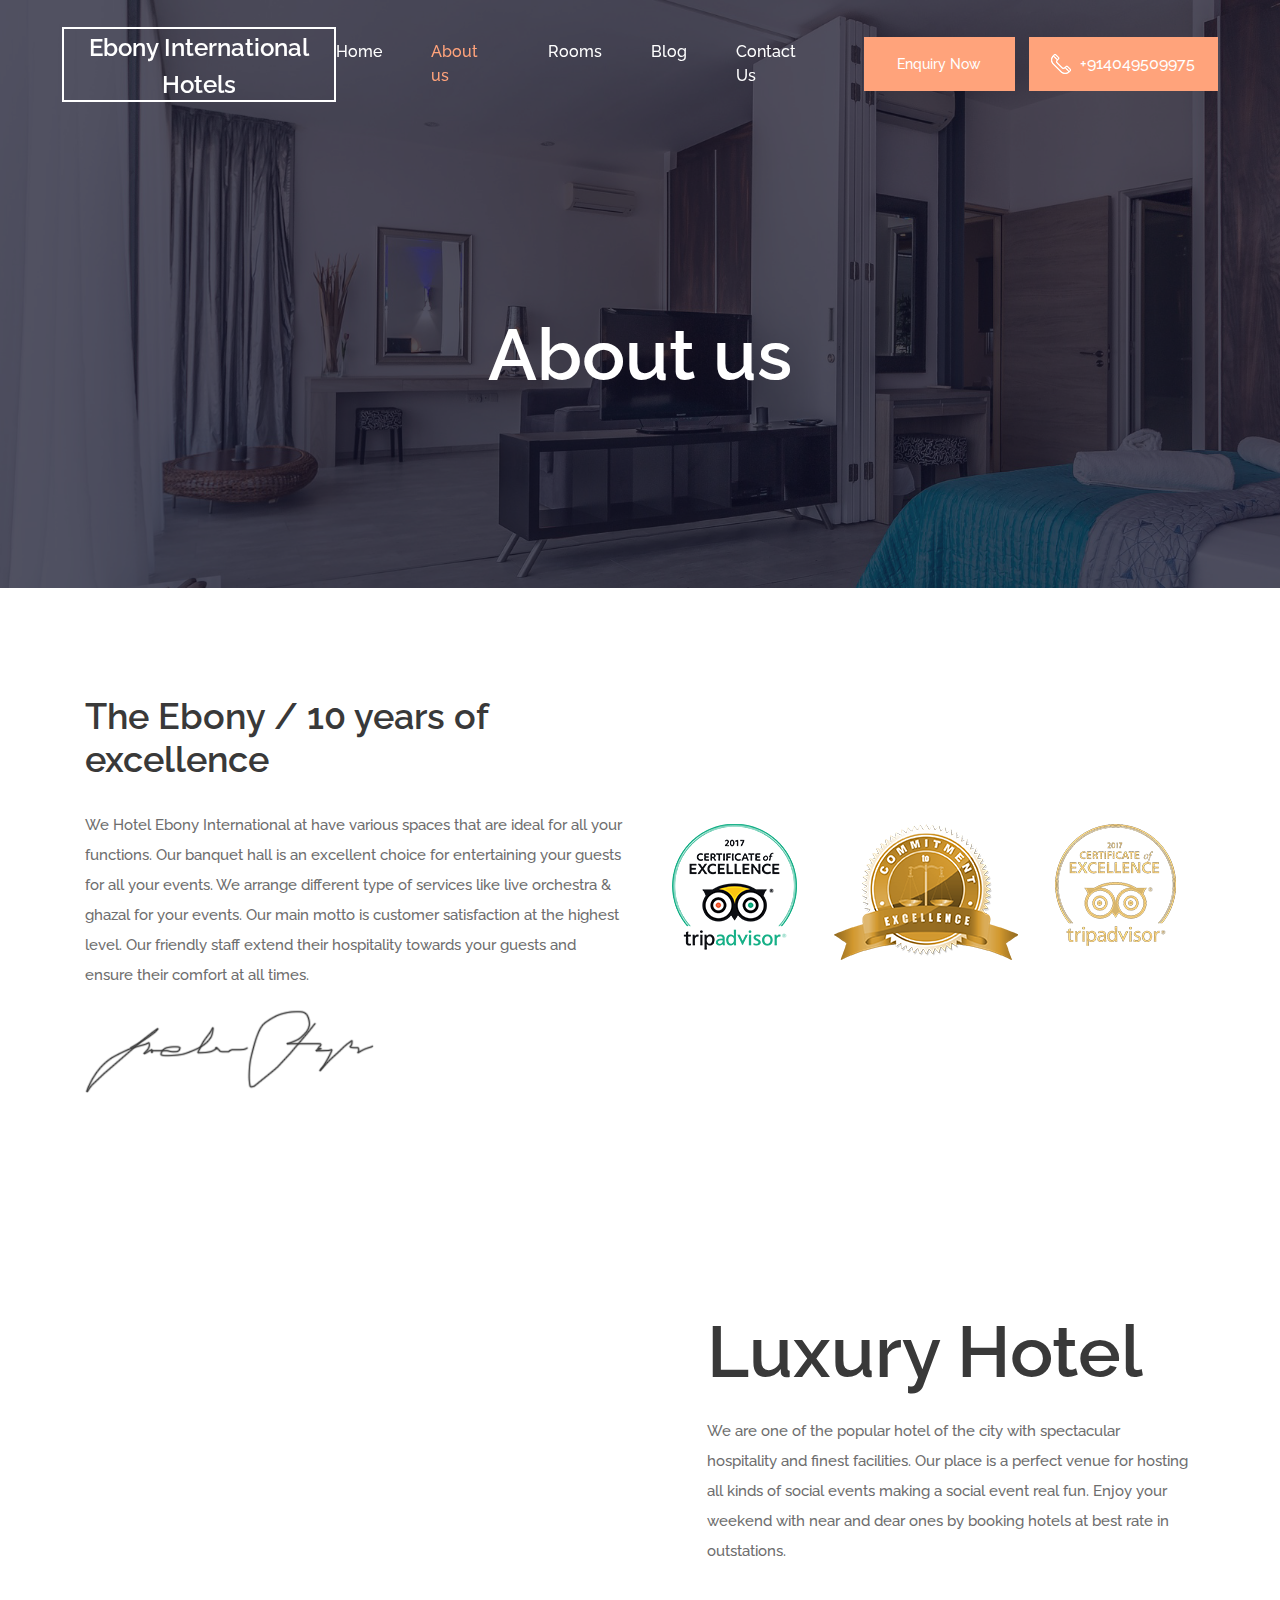
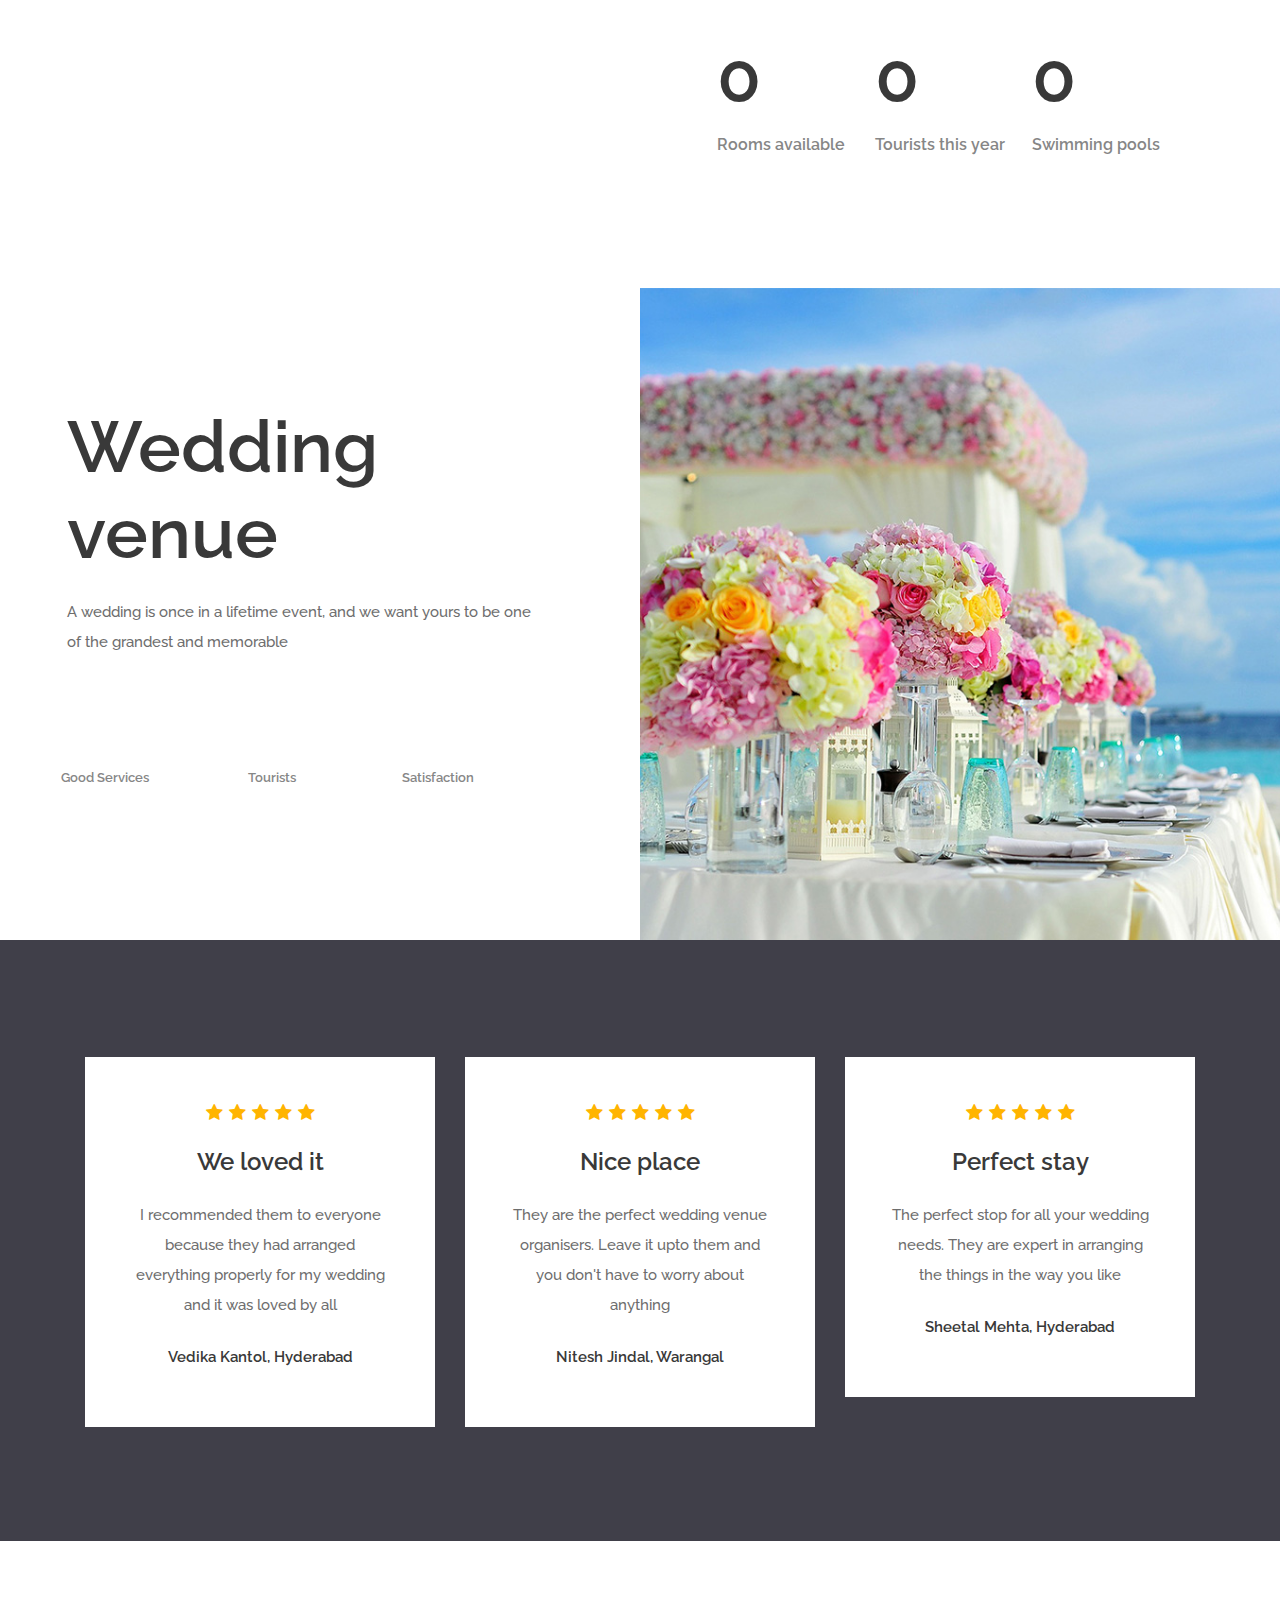
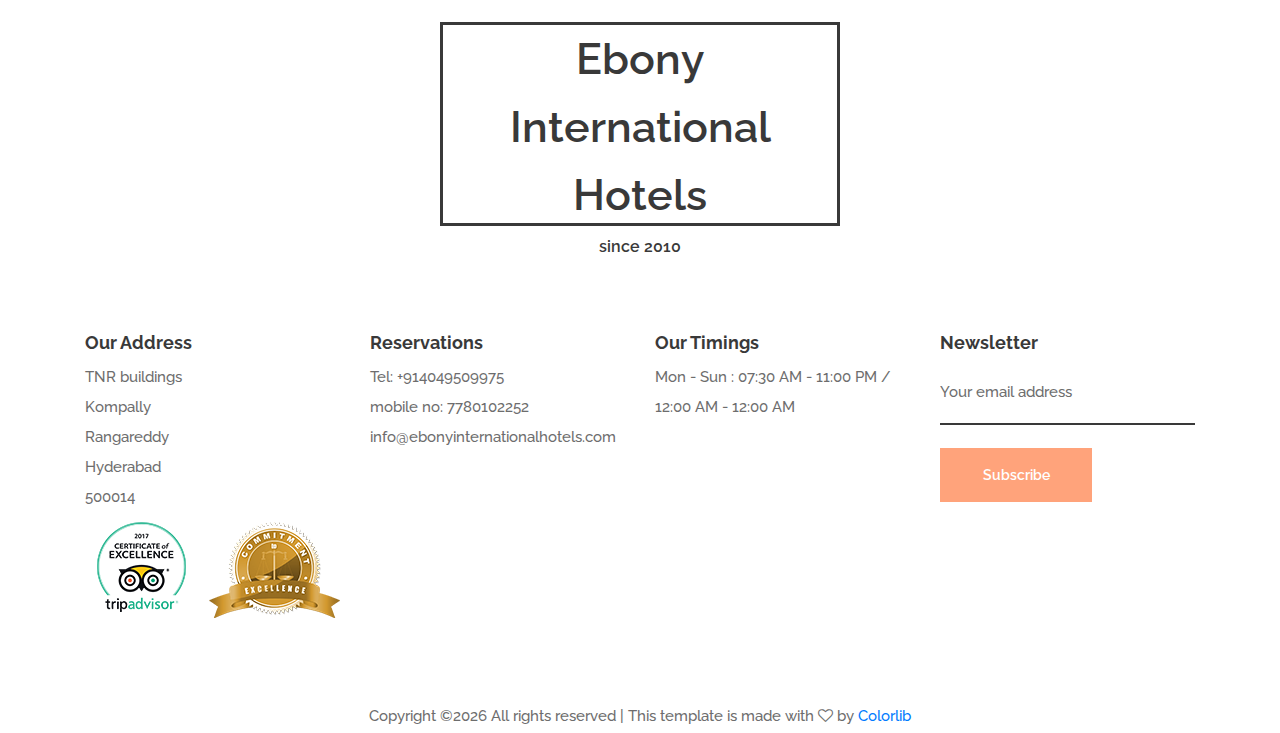
==== commit 65a85a7d: "updates" ====
--- a/about.html
+++ b/about.html
@@ -23,7 +23,7 @@
 
 	<header class="header">
 		<div class="header_content d-flex flex-row align-items-center justify-content-start">
-			<div class="logo"><a href="index.html">Ebony Hotels</a></div>
+			<div class="logo"><a href="index.html">Ebony International Hotels</a></div>
 			<div class="ml-auto d-flex flex-row align-items-center justify-content-start">
 				<nav class="main_nav">
 					<ul class="d-flex flex-row align-items-start justify-content-start">
@@ -37,7 +37,7 @@
 				<div class="book_button"><a href="booking.html">Enquiry Now</a></div>
 				<div class="header_phone d-flex flex-row align-items-center justify-content-center">
 					<img src="images/phone.png" alt="">
-					<span>7780102252</span>
+					<span>+914049509975</span>
 				</div>
 
 				<!-- Hamburger Menu -->
@@ -307,8 +307,8 @@
 						<div class="footer_logo_container text-center">
 							<div class="footer_logo">
 								<a href="#"></a>
-								<div>Ebony Hotels</div>
-								<div>since 1945</div>
+								<div>Ebony International Hotels</div>
+								<div>since 2010</div>
 							</div>
 						</div>
 					</div>
@@ -320,9 +320,12 @@
 						<div class="footer_title">Our Address</div>
 						<div class="footer_list">
 							<ul>
-								<li>Ghatkesar</li>
+								<li>TNR buildings</li>
+								<li>Kompally</li>
+								<li>Rangareddy</li>
 								<li>Hyderabad</li>
-								<li>INDIA</li>
+								<li>500014</li>
+								
 							</ul>
 						</div>
 					</div>
@@ -334,7 +337,7 @@
 							<ul>
 								<li>Tel: +914049509975</li>
 								<li>mobile no: 7780102252</li>
-								<li>ebonyinternationalhotel.com</li>
+								<li>info@ebonyinternationalhotels.com</li>
 							</ul>
 						</div>
 					</div>
--- a/styles/about.css
+++ b/styles/about.css
@@ -346,7 +346,7 @@
 .logo
 {
 	width: 275px;
-	height: 41px;
+	height: 75px;
 	border: solid 2px #ffffff;
 	text-align: center;
 }
@@ -980,7 +980,7 @@
 .footer_logo > div:first-of-type
 {
 	width: 400px;
-	height: 74px;
+	height: 204px;
 	border: solid 3px #393939;
 	font-size: 43.32px;
 	font-weight: 600;
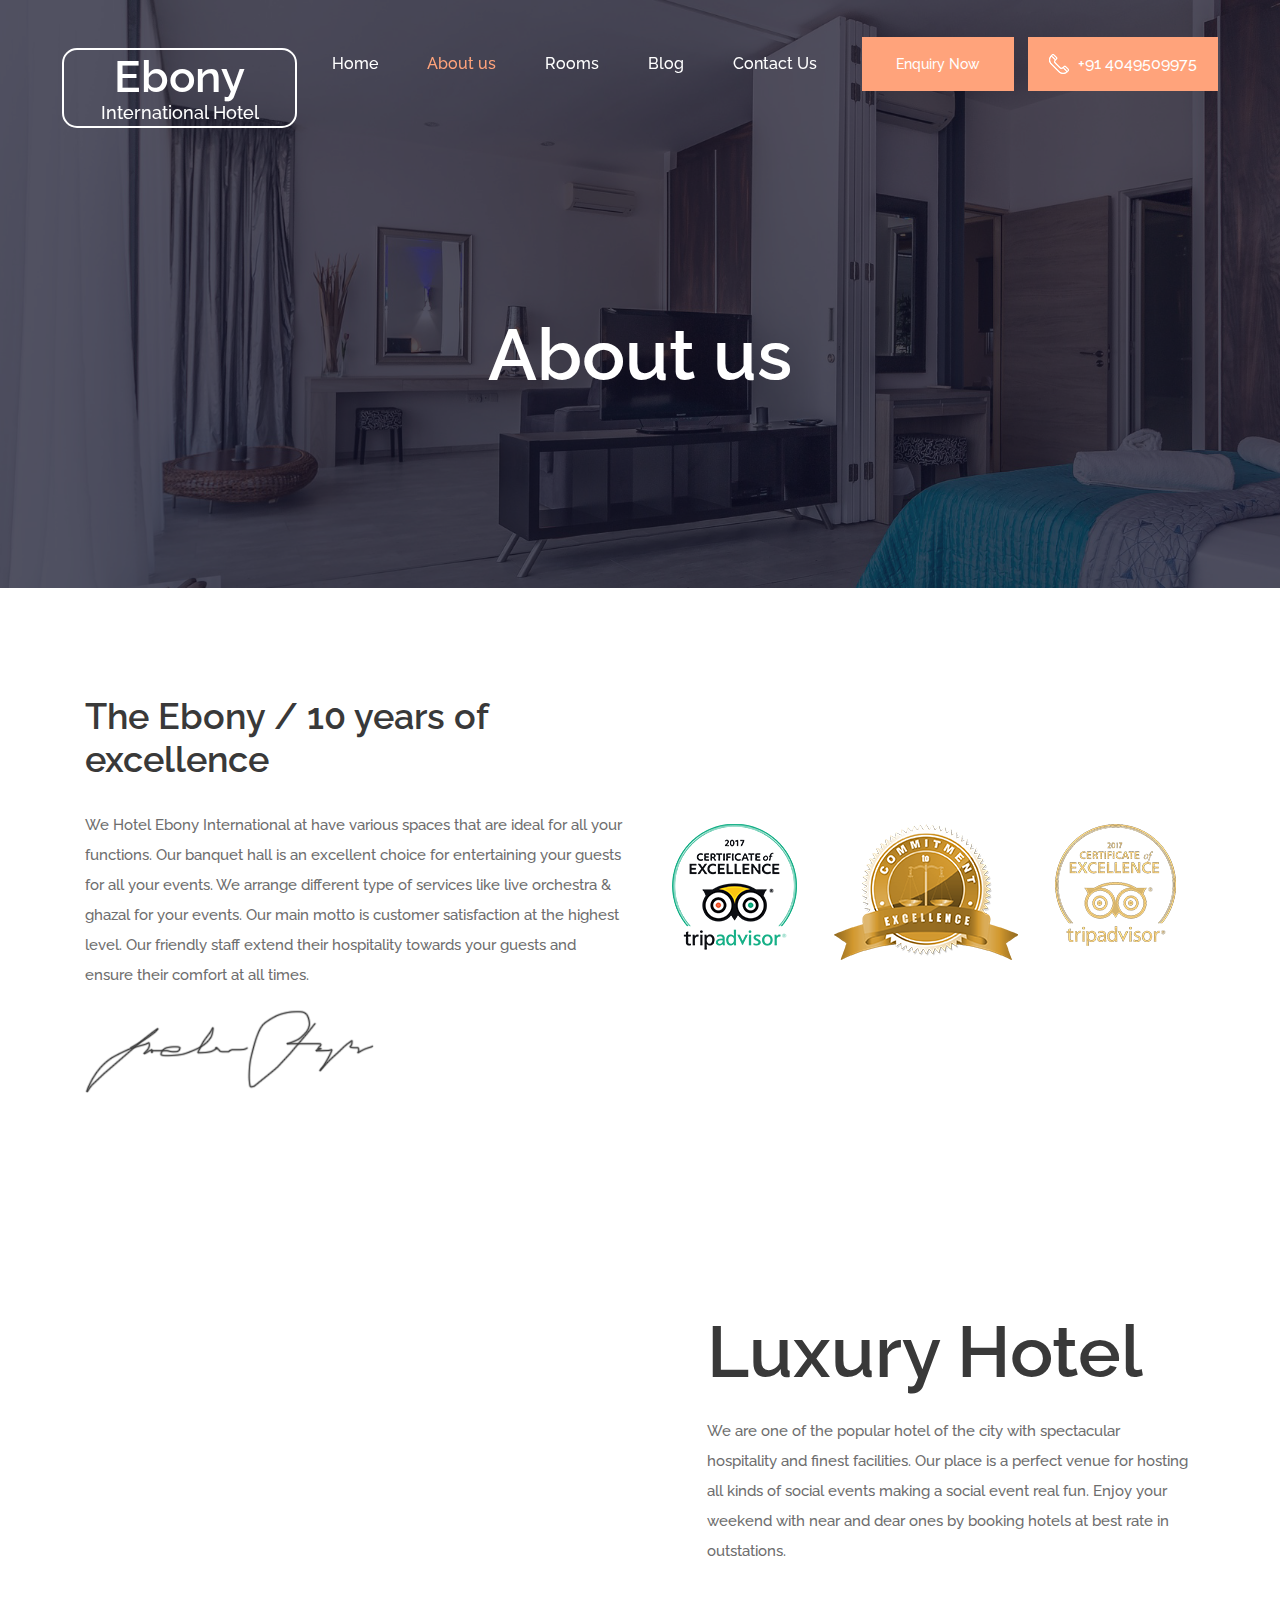
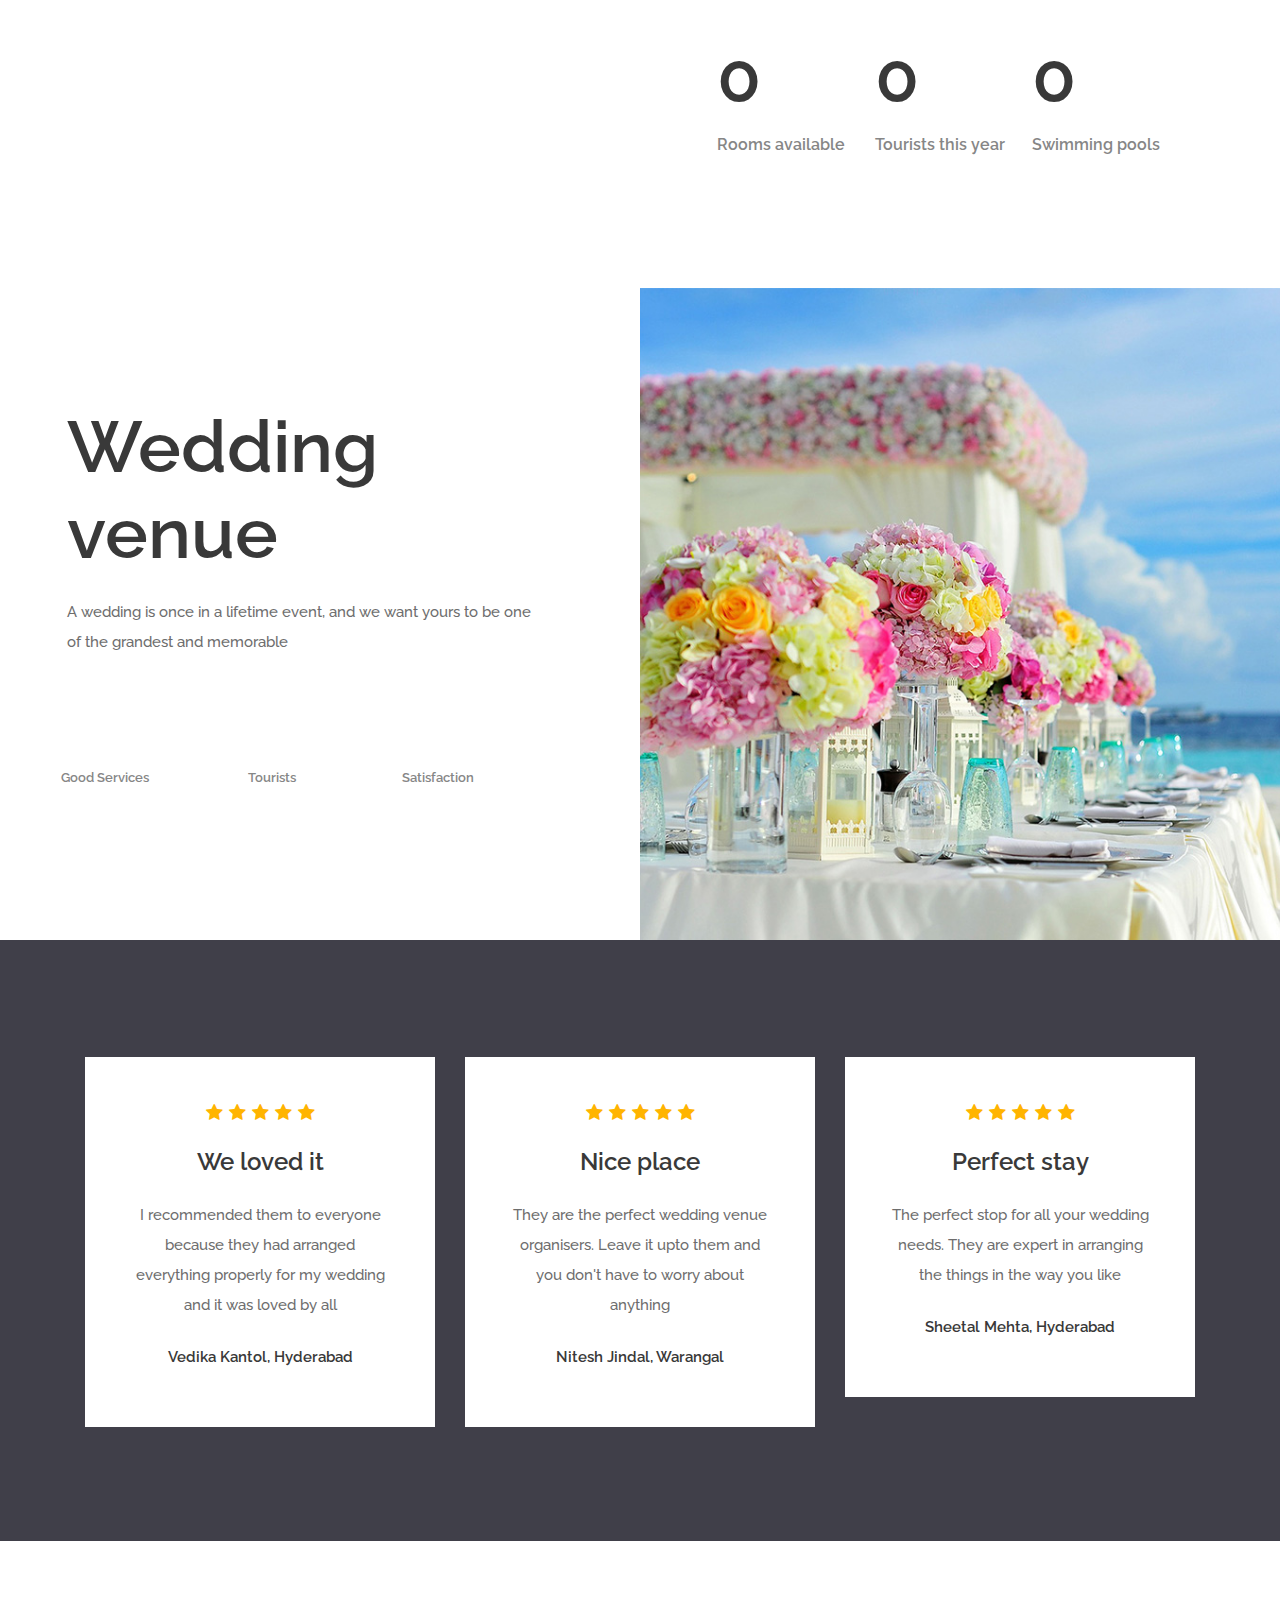
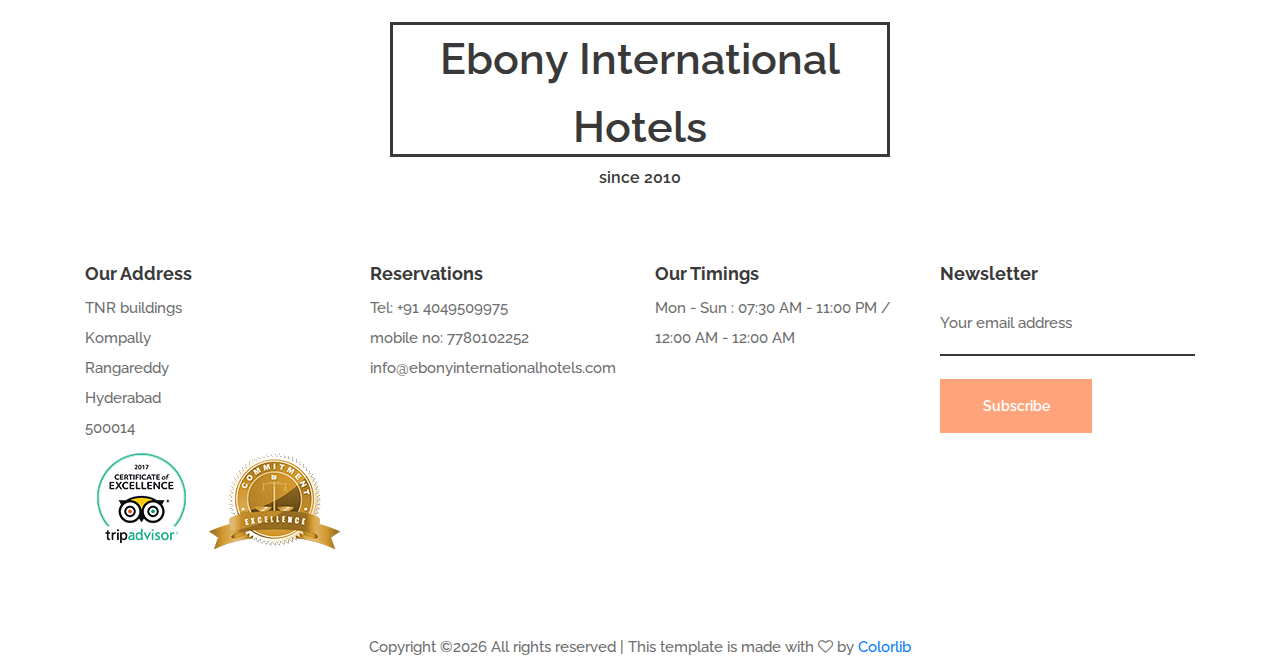
==== commit f0f2ba49: "updated" ====
--- a/about.html
+++ b/about.html
@@ -23,8 +23,11 @@
 
 	<header class="header">
 		<div class="header_content d-flex flex-row align-items-center justify-content-start">
-			<div class="logo"><a href="index.html">Ebony International Hotels</a></div>
-			<div class="ml-auto d-flex flex-row align-items-center justify-content-start">
+			<div class="d-flex flex-column mt-5">
+				<div class="logo pt-2"><a href="index.html">Ebony </a>
+				<p class="inter_logo">International Hotel</p></div>
+				
+			</div>			<div class="ml-auto d-flex flex-row align-items-center justify-content-start">
 				<nav class="main_nav">
 					<ul class="d-flex flex-row align-items-start justify-content-start">
 						<li><a href="index.html">Home</a></li>
@@ -37,7 +40,7 @@
 				<div class="book_button"><a href="booking.html">Enquiry Now</a></div>
 				<div class="header_phone d-flex flex-row align-items-center justify-content-center">
 					<img src="images/phone.png" alt="">
-					<span>+914049509975</span>
+					<span>+91 4049509975</span>
 				</div>
 
 				<!-- Hamburger Menu -->
@@ -335,7 +338,7 @@
 						<div class="footer_title">Reservations</div>
 						<div class="footer_list">
 							<ul>
-								<li>Tel: +914049509975</li>
+								<li>Tel: +91 4049509975</li>
 								<li>mobile no: 7780102252</li>
 								<li>info@ebonyinternationalhotels.com</li>
 							</ul>
--- a/styles/about.css
+++ b/styles/about.css
@@ -341,22 +341,28 @@
 }
 .header.scrolled .header_content
 {
-	height: 90px;
+	height: 130px;
 }
 .logo
 {
-	width: 275px;
-	height: 75px;
+	width: 235px;
+	height: 80px;
 	border: solid 2px #ffffff;
 	text-align: center;
+	border-radius: 15px;
 }
 .logo a
 {
 	display: block;
-	font-size: 24px;
+	font-size: 44px;
 	font-weight: 600;
 	color: #ffffff;
 	line-height: 37px;
+}
+.inter_logo{
+	color: white;
+	font-size: 18px;
+
 }
 .main_nav ul li:not(:last-of-type)
 {
@@ -979,8 +985,8 @@
 }
 .footer_logo > div:first-of-type
 {
-	width: 400px;
-	height: 204px;
+	width: 500px;
+	height: 135px;
 	border: solid 3px #393939;
 	font-size: 43.32px;
 	font-weight: 600;
